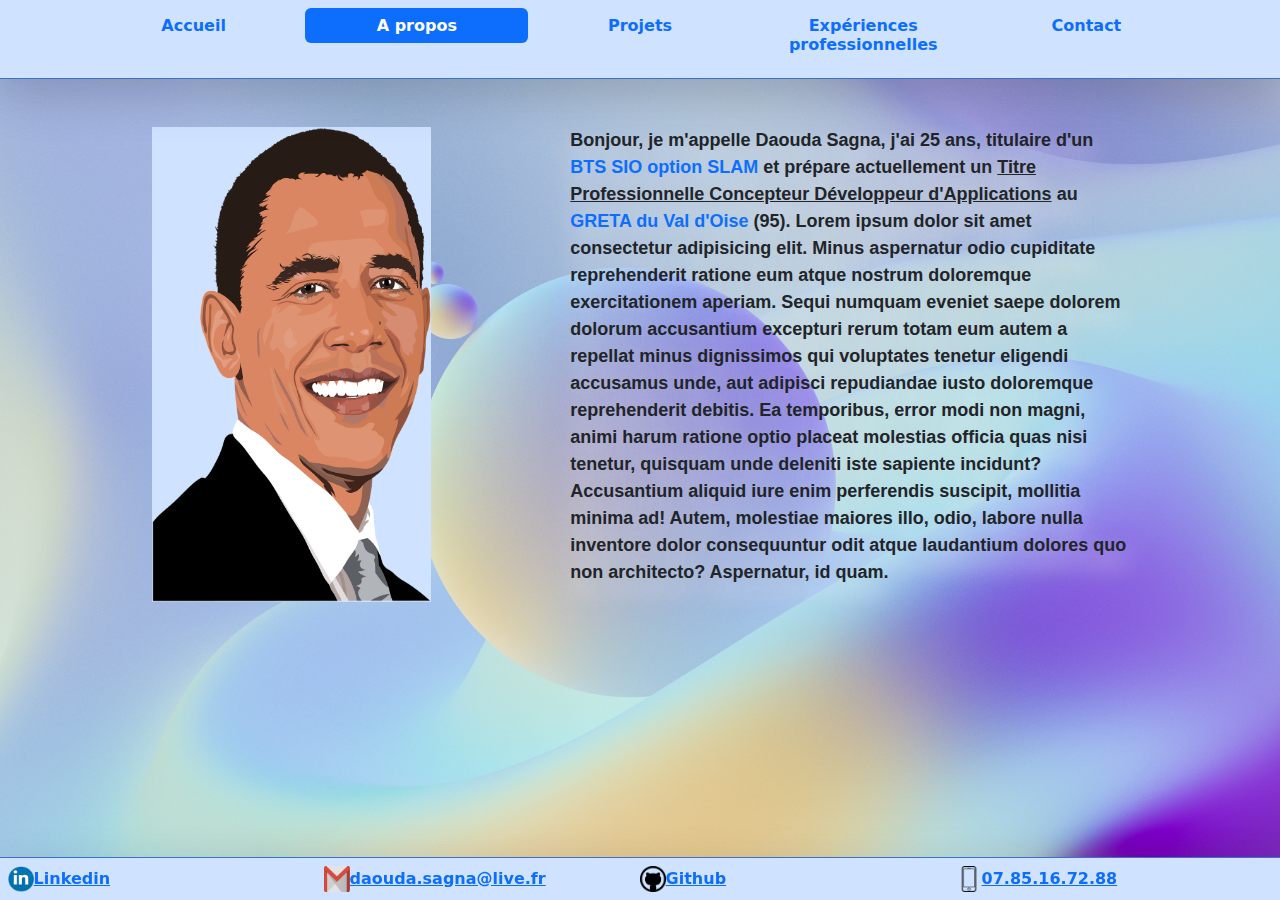
==== statics/a-propos.html @ c23d4d96 "Add files via upload" ====
<!DOCTYPE html>
<html lang="fr">
<head>
    <meta charset="UTF-8">
    <meta name="viewport" content="width=device-width, initial-scale=1.0">
    <title>A propos | Daouda Sagna</title>
    <link rel="stylesheet" href="../bootstrap-css/bootstrap.min.css">
    <script src="../bootstrap-css/bootstrap.bundle.min.js"></script>
    <link rel="stylesheet" href="../bootstrap-css/style.css">
    
</head>
<body>
    
  <header class="navbar navbar-expand-md bg-primary-subtle p-2 shadow-lg">
      
    <a href="../index.html" class="text-light d-md-none btn btn-primary">Daouda Sagna</a>

    <button class="navbar-toggler ms-auto" data-bs-toggle="collapse" data-bs-target="#contenuNav">
      <span class="navbar-toggler-icon"></span>
    </button>
    
    <nav id="contenuNav" class="collapse navbar-collapse">
      <div class="container">
        <ul class="flex-column flex-md-row nav nav-pills text-center">
          <li class="nav-item col d-none d-md-block">
            <h6><a class="nav-link fw-bold" href="../index.html">Accueil</a></h6>
          </li>
          <li class="nav-item col">
            <h6><a class="nav-link fw-bold active" href="#">A propos</a></h6>
          </li>
          <li class="nav-item col">
            <h6><a class="nav-link fw-bold" href="./projets.html">Projets</a></h6>
          </li>
          <li class="nav-item col">
            <h6><a class="nav-link fw-bold" href="./experiencesPro.html">Expériences professionnelles</a></h6>
          </li>
          <li class="nav-item col">
            <h6><a class="nav-link fw-bold" href="./contact.html">Contact</a></h6>
          </li>
        </ul>
      </div>
    </nav>
    
  </header>

  <main class="d-flex">
  
      <div class="container d-md-flex justify-content-md-around">

        <div class="col-8 col-md-3 bg-primary-subtle mt-5">
          <img src="../images/photo-profil.png" class="photoProfil" alt="Photo de profil">
        </div>

        <div class="col-12 col-md-6 mt-5">
          <p class="description">
            Bonjour, je m'appelle Daouda Sagna, j'ai 25 ans, titulaire d'un 
            <a href="https://www.onisep.fr/ressources/univers-formation/formations/Post-bac/bts-services-informatiques-aux-organisations-option-b-solutions-logicielles-et-applications-metiers" target="_blank" class="text-decoration-none">
              BTS SIO option SLAM
            </a> et prépare actuellement un <span class="text-decoration-underline">
            Titre Professionnelle Concepteur Développeur d'Applications</span> au <a href="https://www.greta-95.fr/5-accueil" target="_blank" class="text-decoration-none">GRETA du Val d'Oise</a> (95).
            Lorem ipsum dolor sit amet consectetur adipisicing elit. Minus aspernatur odio cupiditate reprehenderit ratione eum atque nostrum doloremque exercitationem aperiam. Sequi numquam eveniet saepe dolorem dolorum accusantium excepturi rerum totam eum autem a repellat minus dignissimos qui voluptates tenetur eligendi accusamus unde, aut adipisci repudiandae iusto doloremque reprehenderit debitis. Ea temporibus, error modi non magni, animi harum ratione optio placeat molestias officia quas nisi tenetur, quisquam unde deleniti iste sapiente incidunt? Accusantium aliquid iure enim perferendis suscipit, mollitia minima ad! Autem, molestiae maiores illo, odio, labore nulla inventore dolor consequuntur odit atque laudantium dolores quo non architecto? Aspernatur, id quam.

          </p>
        </div>

      </div>
    
  </main>

  <footer class="bg-primary-subtle fixed-bottom p-2 shadow-lg">

    <div class="d-md-flex">

      <div class="col">
        <a href="https://www.linkedin.com/in/daouda-sagna-566992267/" target="_blank" class="fw-bold">
          <img src="../images/logos-footer/linkedin-logo.png" class="imgLogo" alt="Logo Linkedin">Linkedin
        </a>
      </div>

      <div class="col">
        <a href="mailto:daouda.sagna@live.fr" class="fw-bold">
          <img src="../images/logos-footer/email-logo.png" class="imgLogo" alt="Logo email">daouda.sagna@live.fr
        </a>
      </div>

      <div class="col">
        <a href="https://github.com/DaoudaSag" target="_blank" class="fw-bold">
          <img src="../images/logos-footer/github-logo.png" class="imgLogo" alt="Logo Github">Github
        </a>
      </div>

      <div class="col">
        <a href="" class="fw-bold">
          <img src="../images/logos-footer/telephone-logo.png" alt="Logo téléphone">07.85.16.72.88
        </a>
      </div>

    </div>

  </footer>

</body>
</html>
---- bootstrap-css/style.css ----
body {
    background-image: url("../images/background.jpg");
    background-repeat: no-repeat;
    background-position: center center;
    background-attachment: fixed;
    background-size: cover;    
    overflow-x: auto; 
    
}

.nav-link:hover{
  border: solid 0.02vw; 
  
}
  
.d-md-none a {
  text-decoration: none;
}

img{
  height: 2vw;
  width: 2vw;
}


h1{
  font-family: serif;
}

.imgProjets{
  width: 100%;
  height: 100%;
}

.card {
  margin: 3vw;
  box-shadow: 0vw 0vw 0.2vw 0.2vw #4083be;
  border: solid 0.1vw #3B71CA;

}

footer{

  border-top: solid 0.1vw #3B71CA;
}

header{
  border-bottom: solid 0.1vw #3B71CA;
}


.photoProfil{
  height: 100%;
  width: 100%;
  
}

.description{
  font-weight: bold;
  font-size: large;
  font-family:'Franklin Gothic Medium', 'Arial Narrow', Arial, serif;
  text-shadow: white 0 1vw 2vw;
  
}

.btn-lg{
  box-shadow: 0vw 0vw 2vw 2vw white;

}

.imgLogo{
  height: 2vw;
  width: 2vw;
  
}

.formulaire{
  box-shadow: 2vw 2vw 2vw 20vw #4083be;
  border: solid 0.1vw #3B71CA;

}
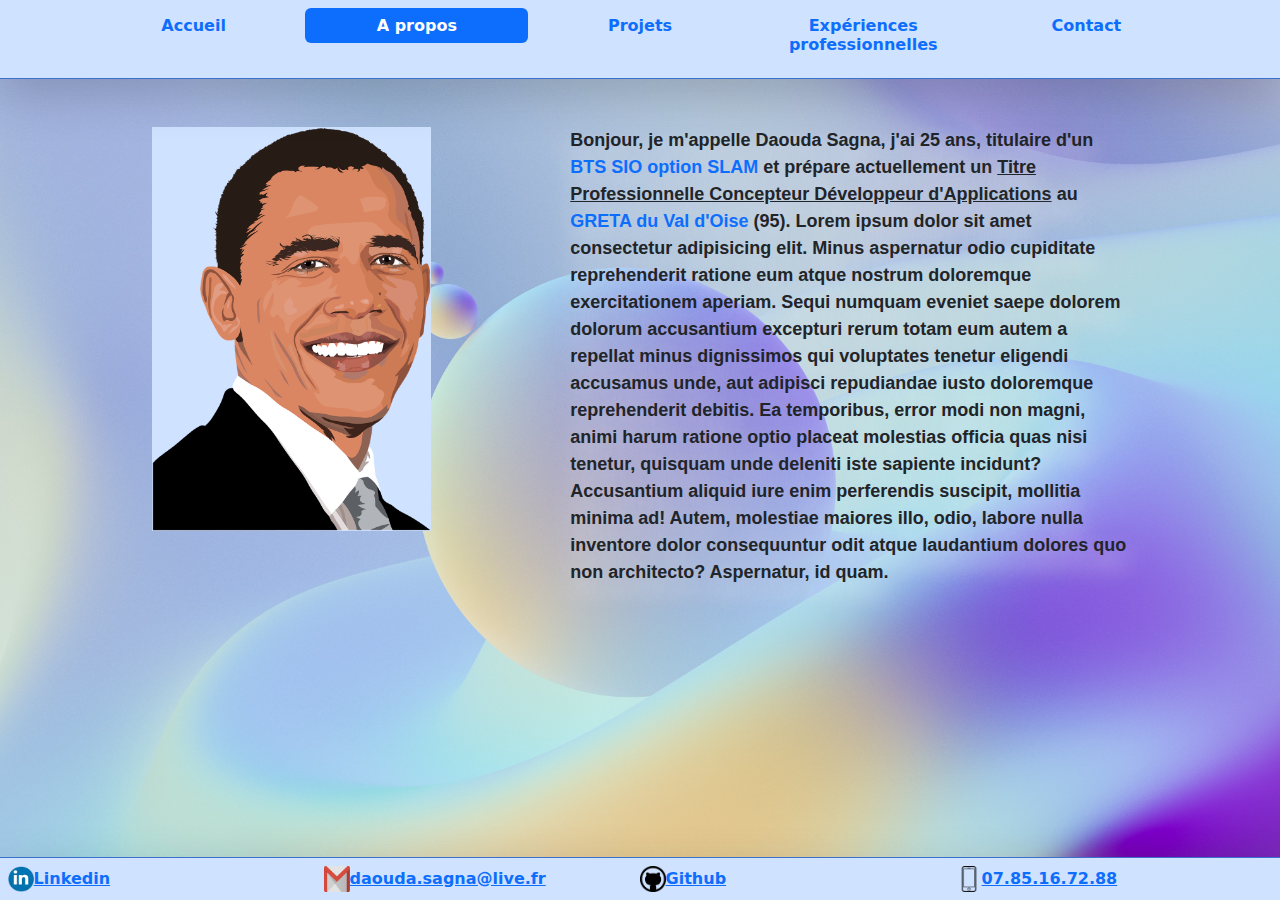
==== commit f315225c: "Add files via upload" ====
--- a/statics/a-propos.html
+++ b/statics/a-propos.html
@@ -43,12 +43,12 @@
     
   </header>
 
-  <main class="d-flex">
+  <main>
   
       <div class="container d-md-flex justify-content-md-around">
 
-        <div class="col-8 col-md-3 bg-primary-subtle mt-5">
-          <img src="../images/photo-profil.png" class="photoProfil" alt="Photo de profil">
+        <div class="col-8 col-md-3 bg-primary-subtle mt-5 h-50">
+          <img src="../images/photo-profil.png" class="photoProfil h-100" alt="Photo de profil">
         </div>
 
         <div class="col-12 col-md-6 mt-5">
@@ -67,7 +67,7 @@
     
   </main>
 
-  <footer class="bg-primary-subtle fixed-bottom p-2 shadow-lg">
+  <footer class="bg-primary-subtle p-2 shadow-lg">
 
     <div class="d-md-flex">
 
--- a/bootstrap-css/style.css
+++ b/bootstrap-css/style.css
@@ -5,7 +5,13 @@
     background-attachment: fixed;
     background-size: cover;    
     overflow-x: auto; 
-    
+    display: flex;
+    flex-direction: column;
+    min-height: 100vh;  
+}
+
+main{
+  flex: 1;
 }
 
 .nav-link:hover{
@@ -40,7 +46,7 @@
 }
 
 footer{
-
+  margin-top: auto;
   border-top: solid 0.1vw #3B71CA;
 }
 
@@ -50,7 +56,7 @@
 
 
 .photoProfil{
-  height: 100%;
+  height: 50%;
   width: 100%;
   
 }
